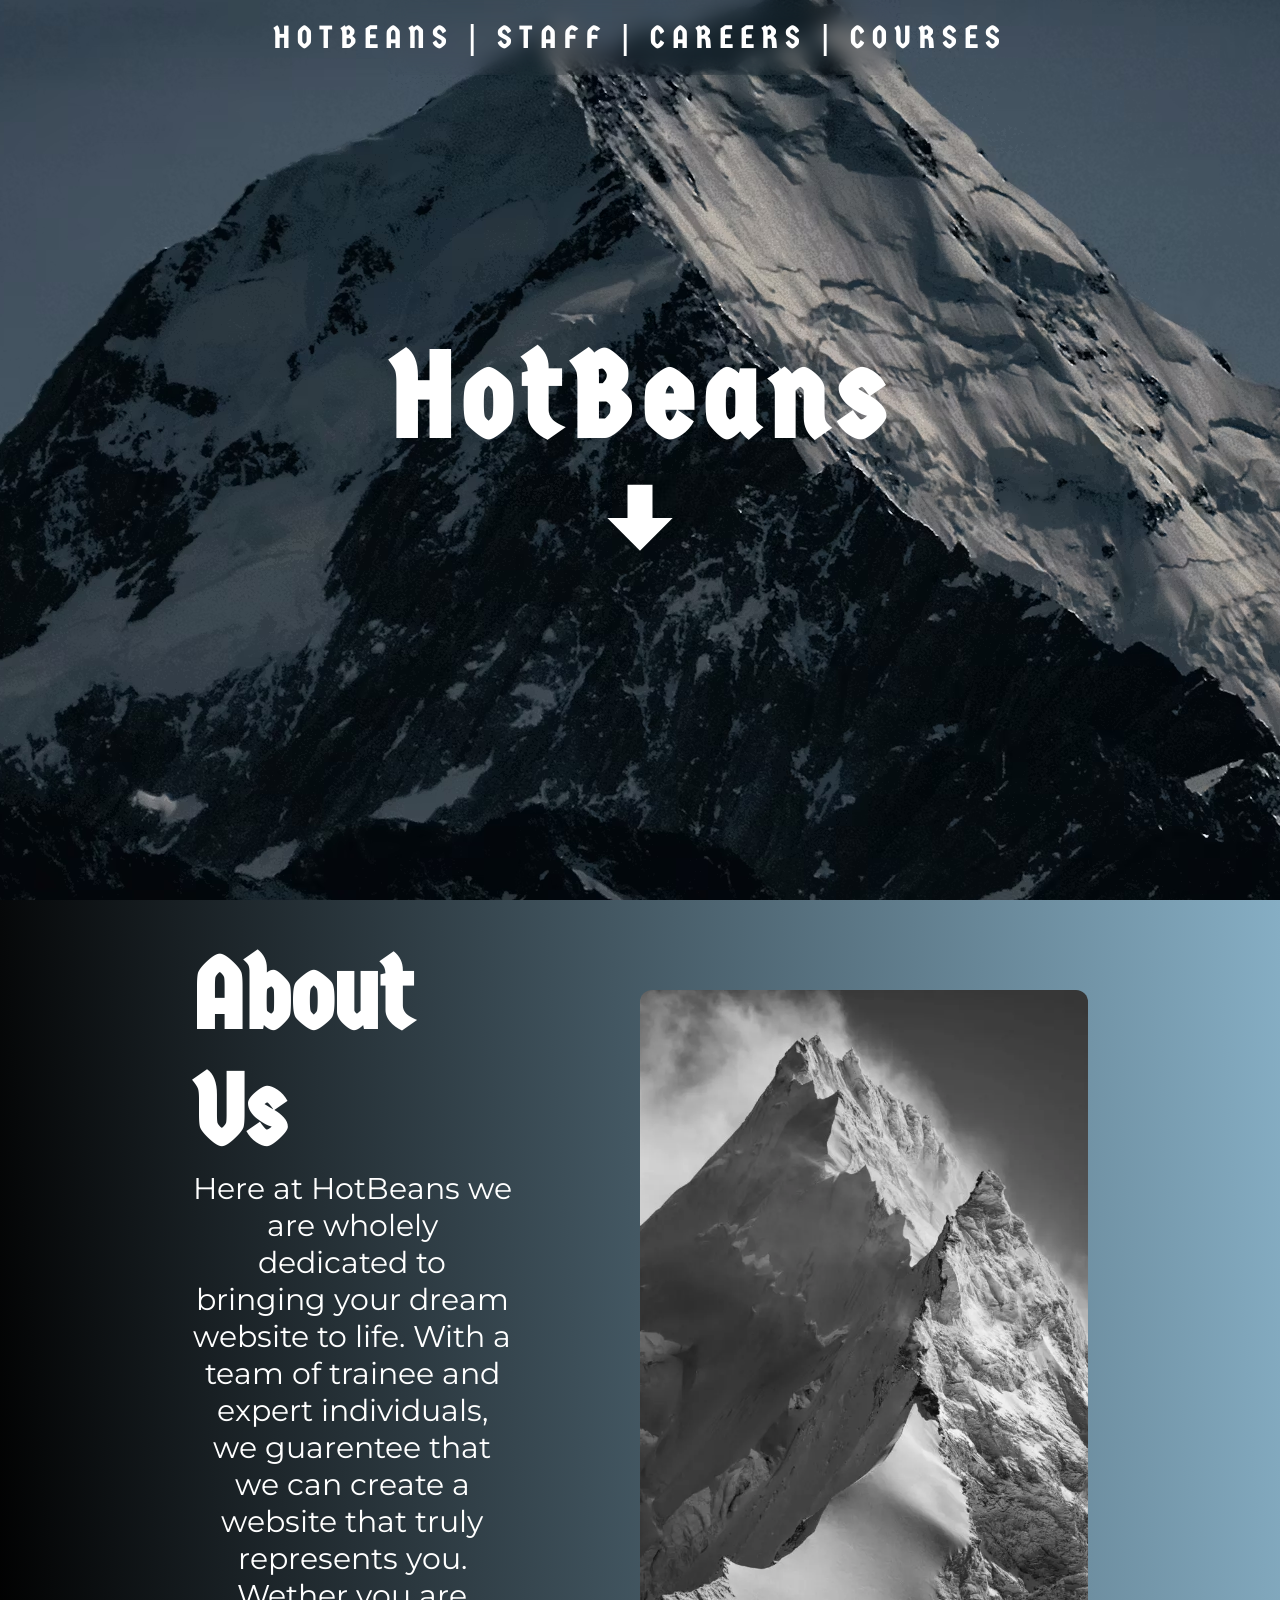
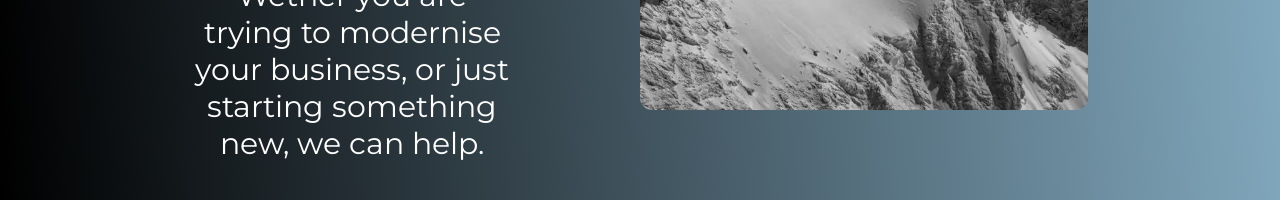
==== index.html @ 097a2b5c "Initial upload of files" ====
<!DOCTYPE html>
<html lang="en">
<head>
    <meta charset="UTF-8">
    <meta name="viewport" content="width=device-width, initial-scale=1.0">
    <title>HotBeans</title>
    <link rel="stylesheet" href="styles.css">
    <link rel="icon" href="" type="image/x-icon">
</head>
<body>

    <div id="navbar">
        <ul id="navbarList">
            <li><a class="navbarLinks" href="#titlePage">HOTBEANS</a></li>
            <li>|</li>
            <li><a class="navbarLinks" href="staff.html">STAFF</a></li>
            <li>|</li>
            <li><a class="navbarLinks" href="careers.html">CAREERS</a></li>
            <li>|</li>
            <li><a class="navbarLinks" href="courses.html">COURSES</a></li>
        </ul>
    </div>

    <section id="titlePage">
        <h1 id="title"><a class="navbarLinks" href="#companyProfile">HotBeans</a></h1>
        <a href="#companyProfile"><img id="downArrow"src="/img/arrow-down-bold(1).svg"></a>
    </section>

    <section id="companyProfile">
        <div id="descriptionBox">
            <h1 id="descriptionTitle">About Us</h1>
            <p id="descriptionPara">
                Here at HotBeans we are wholely dedicated to bringing your dream website to life.
                With a team of trainee and expert individuals, we guarentee that we can create a website that truly 
                represents you.
                <br>
                Wether you are trying to modernise your business, or just starting something new, we can help.
            </p>
        </div>

        <div id="image"></div>
    </section>


    
</body>
</html>
---- styles.css ----
* {
    margin: 0px;
    padding: 0px;
}

@font-face {
    font-family: Skranji;
    src: url("/fonts/Skranji/Skranji-Regular.ttf");
}
@font-face {
    font-family: Germania;
    src: url("/fonts/Germania/GermaniaOne-Regular.ttf");
}
@font-face {
    font-family: Monsterrat;
    src: url("/fonts/Monsterrat/Montserrat-VariableFont_wght.ttf");
}
:root {
    --title-font: Germania;
    --body-font: Monsterrat;
}
html {
    scroll-behavior: smooth;
}
/*Navigation bar stylings*/
body {
    display: flex;
    
    align-items: center;
    flex-direction: column;
}
#navbar {
    display: flex;
    justify-content: center;
    align-items: center;

    width: 40%;
    height: 75px;
    position: fixed;
    
    border-radius: 15px;

    backdrop-filter: blur(10px);

}
#navbarList {
    display: flex;
    gap: 15px;

    font-family: var(--title-font);
    letter-spacing: 7px;
    font-size: 2rem;
    color: white;

    list-style-type: none;
}
.navbarLinks:link,.navbarLinks:visited {
    text-decoration: none;
    color: white;
}
.navbarLinks:hover {
    color:lightskyblue;
}

/*Homepage Stylings*/
#titlePage {
    display: flex;
    flex-direction: column;
    justify-content: center;
    align-items: center;

    height: 100vh;
    width: 100vw;

    background-image: url("img/dark_mountain.avif");
    background-repeat: no-repeat;
    background-position: center;
    background-size: fill;
}
#title {
    text-align: center;

    font-family: var(--title-font);
    color: white;

    letter-spacing: 8px;
    font-size: 120px;
    
}
#downArrow {
    height: 100px;
    
    filter: invert(100%);
}
#downArrow:hover {
    filter: brightness(0) saturate(100%);
    filter: invert(64%) sepia(74%) saturate(228%) hue-rotate(162deg) brightness(104%) contrast(96%);
}

/*Homepage > Company Profile stylings*/
#companyProfile {
    display: flex;
    justify-content: center;
    align-items: center;

    gap: 10%;

    height: 100vh;
    width: 100vw;

    background: #86aec4;
    background: linear-gradient(266deg,rgba(134, 174, 196, 1) 0%, rgba(0, 0, 0, 1) 100%);
}
#descriptionBox {
    display: flex;
    flex-direction: column;
    
    justify-content: center;
    align-items: center;
    
    height: 80%;
    width: 25%;

    border-radius: 15px;
}
#descriptionTitle {
    font-size: 100px;
    font-family: var(--title-font);
    color: white;
}
#descriptionPara {
    font-size: 30px;
    color: white;

    font-family: var(--body-font);
    text-align: center;
}
#image {
    height: 80%;
    width: 35%;

    border-radius: 12px;

    background-image: url("/img/mountain-portrait.webp");
    background-repeat: no-repeat;
    background-position: center;
    background-size: cover;
}

/*Staff page stylings*/
#staff {
    display: flex;
    flex-direction: column;
    justify-content: center;
    align-items: center;

    height: 100vh;
    width: 100vw;

    background-image: url("/img/cloud-mountains.jpeg");
    background-repeat: no-repeat;
    background-position: center;
    background-size: cover;
}
#staffTitle {
    font-size: 100px;
    font-family: var(--title-font);
    color: white;
}
#staffContainer {
    display: flex;
    justify-content: space-around;
    align-items: center;
    width: 100%;
    height: 75vh;
}
.subStaffContainer {
    display: flex;
    flex-direction: column;

    justify-content: center;
    align-items: center;

    gap: 20px;

    height: 100%;
    width: 25%;
}
.staffCircleTitle {
    font-size: 50px;
    font-family: var(--title-font);
    color: white;
}
.staffCircle {
    height: 325px;
    width: 325px;

    border-radius: 165px;
    background-color: darkslategray;
}
.staffDesc {
    font-size: 25px;
    color: white;

    font-family: var(--body-font);
    text-align: center;
}













/*Placeholder stuff*/

#courses {
    display: flex;
    justify-content: center;
    align-items: center;

    height: 100vh;
    width: 100vw;

    background-color: grey; 
}
#careers {
    display: flex;
    justify-content: center;
    align-items: center;

    height: 100vh;
    width: 100vw;

    background-color: grey; 
}
#placeholderText {
    font-family: Skranji;
    font-size: 150px;
    text-align: center;
    color: black;
}
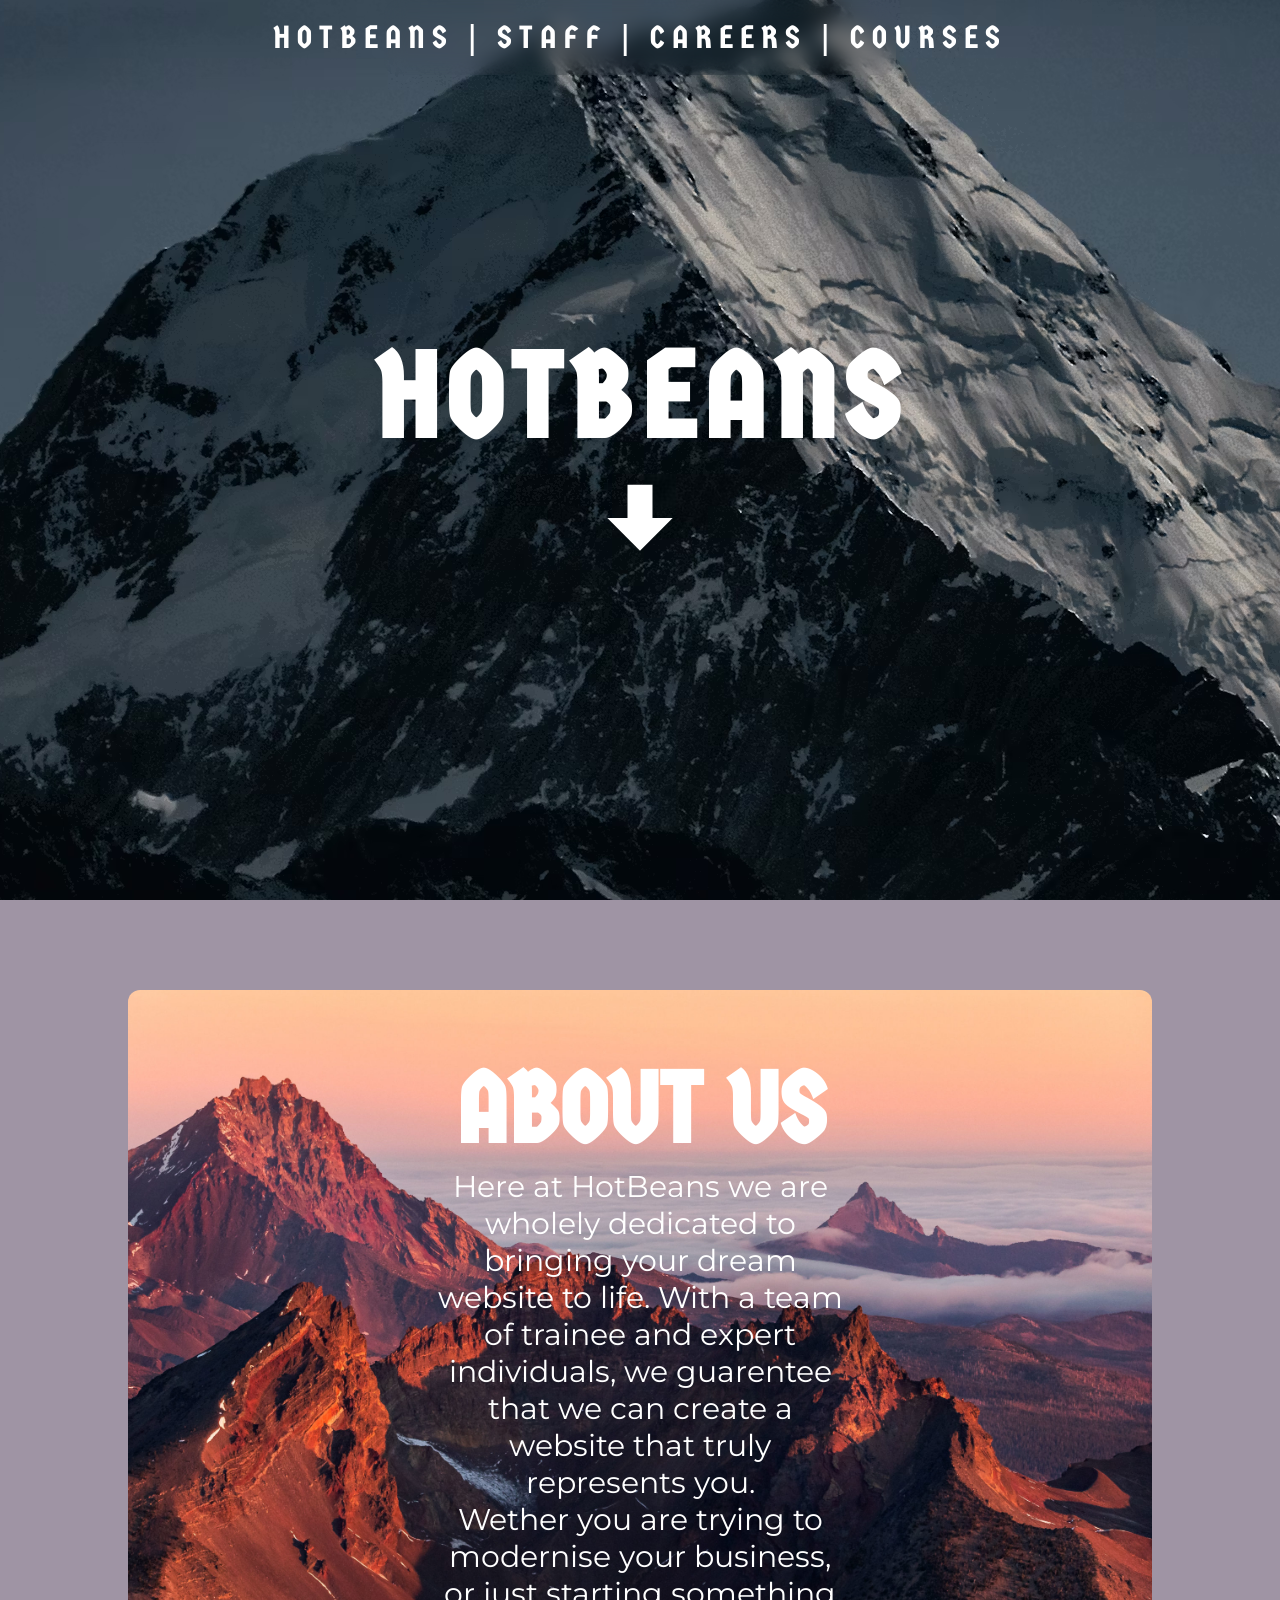
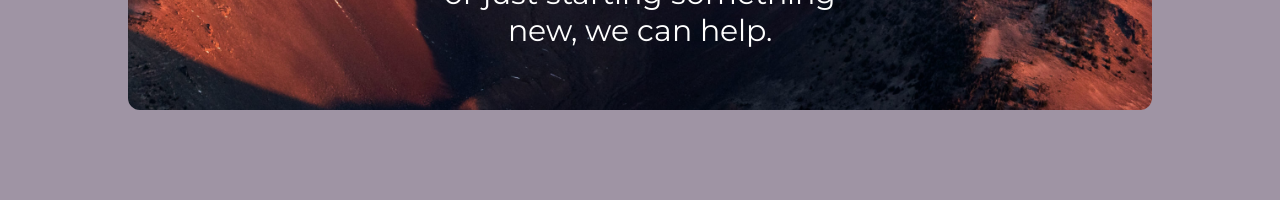
==== commit c5e3430d: "Added careers page. Also updated mobile view for staff and career page." ====
--- a/index.html
+++ b/index.html
@@ -5,7 +5,7 @@
     <meta name="viewport" content="width=device-width, initial-scale=1.0">
     <title>HotBeans</title>
     <link rel="stylesheet" href="styles.css">
-    <link rel="icon" href="" type="image/x-icon">
+    <link rel="icon" href="/img/icons/code-block-tags.svg" type="image/x-icon">
 </head>
 <body>
 
@@ -22,13 +22,15 @@
     </div>
 
     <section id="titlePage">
-        <h1 id="title"><a class="navbarLinks" href="#companyProfile">HotBeans</a></h1>
-        <a href="#companyProfile"><img id="downArrow"src="/img/arrow-down-bold(1).svg"></a>
+        <h1 id="title"><a class="navbarLinks" href="#companyProfile">HOTBEANS</a></h1>
+        <a href="#companyProfile"><img id="downArrow"src="/img/icons/arrow-down-bold(1).svg"></a>
     </section>
 
     <section id="companyProfile">
-        <div id="descriptionBox">
-            <h1 id="descriptionTitle">About Us</h1>
+
+
+        <div id="image">        <div id="descriptionBox">
+            <h1 id="descriptionTitle">ABOUT US</h1>
             <p id="descriptionPara">
                 Here at HotBeans we are wholely dedicated to bringing your dream website to life.
                 With a team of trainee and expert individuals, we guarentee that we can create a website that truly 
@@ -37,8 +39,7 @@
                 Wether you are trying to modernise your business, or just starting something new, we can help.
             </p>
         </div>
-
-        <div id="image"></div>
+    </div>
     </section>
 
 
--- a/styles.css
+++ b/styles.css
@@ -2,7 +2,6 @@
     margin: 0px;
     padding: 0px;
 }
-
 @font-face {
     font-family: Skranji;
     src: url("/fonts/Skranji/Skranji-Regular.ttf");
@@ -18,10 +17,14 @@
 :root {
     --title-font: Germania;
     --body-font: Monsterrat;
+    --silly-font: Skranji;
+
+    --hover-color: lightskyblue;
 }
 html {
     scroll-behavior: smooth;
 }
+
 /*Navigation bar stylings*/
 body {
     display: flex;
@@ -59,7 +62,7 @@
     color: white;
 }
 .navbarLinks:hover {
-    color:lightskyblue;
+    color:var(--hover-color);
 }
 
 /*Homepage Stylings*/
@@ -72,7 +75,7 @@
     height: 100vh;
     width: 100vw;
 
-    background-image: url("img/dark_mountain.avif");
+    background-image: url("img/bg/dark_mountain.avif");
     background-repeat: no-repeat;
     background-position: center;
     background-size: fill;
@@ -97,6 +100,23 @@
     filter: invert(64%) sepia(74%) saturate(228%) hue-rotate(162deg) brightness(104%) contrast(96%);
 }
 
+/*Media stylings for mobile, homepage and navbar only*/
+@media screen and (max-width: 950px){
+    #navbar {
+        width: 100%;
+        height: 45px;
+
+        border-radius: 0px;
+    }
+    #navbarList {
+        letter-spacing: 3px;
+        font-size: 0.75rem;
+    }
+    #title {
+        font-size: 75px;
+    }
+}
+
 /*Homepage > Company Profile stylings*/
 #companyProfile {
     display: flex;
@@ -108,8 +128,8 @@
     height: 100vh;
     width: 100vw;
 
-    background: #86aec4;
-    background: linear-gradient(266deg,rgba(134, 174, 196, 1) 0%, rgba(0, 0, 0, 1) 100%);
+    background: #9f94a4;
+    
 }
 #descriptionBox {
     display: flex;
@@ -119,7 +139,7 @@
     align-items: center;
     
     height: 80%;
-    width: 25%;
+    width: 40%;
 
     border-radius: 15px;
 }
@@ -136,15 +156,38 @@
     text-align: center;
 }
 #image {
+    display: flex;
+    justify-content: center;
+    align-items: center;
+
     height: 80%;
-    width: 35%;
+    width: 80%;
 
     border-radius: 12px;
 
-    background-image: url("/img/mountain-portrait.webp");
-    background-repeat: no-repeat;
-    background-position: center;
-    background-size: cover;
+    background-image: url("/img/bg/mountains-aerial.jpg");
+    background-repeat: no-repeat;
+    background-position: center;
+    background-size: cover;
+}
+
+/*Media stylings for mobile, about us page only*/
+@media screen and (max-width: 950px) {
+    #image {
+        width: 95%;
+        height: 98%;
+    }
+    #descriptionBox {
+        width: 85%;
+        gap: 25px;
+    }
+    #descriptionTitle {
+        font-size: 60px;
+    }
+    #descriptionPara {
+        font-size: 25px;
+    }
+
 }
 
 /*Staff page stylings*/
@@ -157,7 +200,7 @@
     height: 100vh;
     width: 100vw;
 
-    background-image: url("/img/cloud-mountains.jpeg");
+    background-image: url("/img/bg/cloud-mountains.jpeg");
     background-repeat: no-repeat;
     background-position: center;
     background-size: cover;
@@ -171,8 +214,9 @@
     display: flex;
     justify-content: space-around;
     align-items: center;
+
     width: 100%;
-    height: 75vh;
+    height: 65vh;
 }
 .subStaffContainer {
     display: flex;
@@ -181,10 +225,10 @@
     justify-content: center;
     align-items: center;
 
-    gap: 20px;
+    gap: 35px;
 
     height: 100%;
-    width: 25%;
+    width: 22%;
 }
 .staffCircleTitle {
     font-size: 50px;
@@ -196,52 +240,331 @@
     width: 325px;
 
     border-radius: 165px;
-    background-color: darkslategray;
+}
+.staffPosi {
+    font-size: 25px;
+    color: white;
+
+    font-family: var(--body-font);
+    text-align: center;
 }
 .staffDesc {
-    font-size: 25px;
-    color: white;
-
-    font-family: var(--body-font);
-    text-align: center;
-}
-
-
-
-
-
-
-
-
-
-
-
-
-
-/*Placeholder stuff*/
-
-#courses {
-    display: flex;
-    justify-content: center;
-    align-items: center;
+    font-size: 20px;
+    color: white;
+
+    font-family: var(--body-font);
+    text-align: center;
+}
+.staffIconContainer {
+    display: flex;
+    justify-content: space-around;
+
+    height: 50px;
+    width: 50%;
+}
+#helenY {
+    background-image: url("/img/staff/helenY.avif");
+    background-repeat: no-repeat;
+    background-position: center;
+    background-size: cover;
+}
+#jackYaeger {
+    background-image: url("/img/staff/jackYaeger.webp");
+    background-repeat: no-repeat;
+    background-position: center;
+    background-size: cover;
+}
+#julianBartz {
+    background-image: url("/img/staff/julianBa.jpg");
+    background-repeat: no-repeat;
+    background-position: top;
+    background-size: cover;
+}
+#amyWilliams {
+    background-image: url("/img/staff/amyW.avif");
+    background-repeat: no-repeat;
+    background-position: center;
+    background-size: cover;
+}
+.staffIcons {
+    filter: invert(100%);
+}
+.staffIcons:hover {
+    filter: brightness(0) saturate(100%);
+    filter: invert(64%) sepia(74%) saturate(228%) hue-rotate(162deg) brightness(104%) contrast(96%);
+}
+
+/*media stylings for staff page*/
+@media screen and (max-width: 950px) {
+    #staff {
+        height: 335vh;
+
+        align-items: center;
+        justify-content: flex-start;
+        gap: 30px;
+
+        background-image: url("/img/bg/long-mobile-background.jpg");
+        background-color: #86aec4;
+    }
+    #staffTitle {
+        margin-top: 50px;
+        font-size: 40px;
+    }
+    #staffContainer {
+        flex-direction: column;
+    }
+    .subStaffContainer {
+        height: auto;
+        width: 100%;
+        margin-top: 35px;
+        margin-bottom: 30px;
+    }
+    .staffCircle {
+        height: 280px;
+        width: 280px;
+
+        border-radius: 140px;
+    }
+}
+
+/*Stylings for careers page*/
+#careers {
+    display: flex;
+    flex-direction: column;
+    justify-content: center;
+    align-items: center;
+
+    gap:30px;
 
     height: 100vh;
     width: 100vw;
 
-    background-color: grey; 
-}
-#careers {
-    display: flex;
+    background-image: url("/img/bg/mountain-man-darker.webp");
+    background-repeat: no-repeat;
+    background-position: center;
+    background-size: cover;
+}
+#careersQuestion {
+    font-size: 100px;
+    font-family: var(--title-font);
+
+    text-align: center;
+    color: white;
+}
+#descBox {
+    display: flex;
+
+    justify-content: space-around;
+    align-items: center;
+
+    flex-direction: column;
+}
+#careersDesc {
+    font-size: 20px;
+    color: white;
+
+    font-family: var(--body-font);
+    text-align: center;
+}
+#applyNowBox {
+    display: flex;
+
+    justify-content: center;
+    align-items: center;
+
+    flex-direction: column;
+}
+#applyButton {
+    font-size: 75px;
+    font-family: var(--title-font);
+    color: white; 
+}
+#applyButton:hover {
+    color: var(--hover-color);
+}
+/*media stylings for careers homepage*/
+@media screen and (max-width: 950px) {
+    #careersQuestion {
+        font-size: 60px;
+    }
+}
+
+/*Careers > application form styling*/
+#application {
+    display: flex;
+    flex-direction: column;
     justify-content: center;
     align-items: center;
 
     height: 100vh;
     width: 100vw;
 
+    background-image: url("/img/bg/mountain-roads-darker.jpg");
+    background-repeat: no-repeat;
+    background-position: center;
+    background-size: cover;
+}
+#formContainer {
+    display: flex;
+
+    flex-direction: column;
+    justify-content: center;
+
+    align-items: center;
+    height: 80%;
+    width: 60%;
+
+}
+#applicationForm {
+    display: flex;
+    flex-direction: column;
+
+    justify-content: center;
+    align-items: center;
+
+    gap:25px;
+
+    height: 100%;
+    width: 100%;
+    
+    font-family: var(--body-font);
+}
+#applicationTitle {
+    font-size: 100px;
+    font-family: var(--title-font);
+    color: white;
+}
+#applicationDisc {
+    font-size: 20px;
+    color: white;
+
+    font-family: var(--body-font);
+    text-align: center;
+}
+.formObject {
+    height: 7%;
+    width: 30%;
+
+    text-align: center;
+    font-size: 30px;
+    color: white;
+    font-family: var(--body-font);
+
+    background-color: transparent;
+    backdrop-filter: blur(50px);
+
+    border-radius: 12px;
+    border-style: none;
+    border: thin white solid;
+}
+.textAreaCV {
+    height: 20%;
+    width: 35%;
+    resize: none;
+
+    background-color: transparent;
+    backdrop-filter: blur(8px);
+
+    text-align: center;
+    color: white;
+    font-size: 30px;
+    font-family: var(--body-font);
+
+    border-radius: 12px;
+    border-style: none;
+    border: thin white solid;
+}
+#labelCV {
+    color: white;
+    font-size: 30px;
+    font-family: var(--body-font);
+}
+#cvForm {
+    text-align: center;
+    color: white;
+}
+#submitButton {
+    height: 7%;
+    width: 20%;
+
+    text-align: center;
+    font-size: 30px;
+    color: white;
+    font-family: var(--body-font);
+
+    background-color: transparent;
+    backdrop-filter: blur(50px);
+
+    border-radius: 12px;
+    border-style: none;
+    border: thin white solid;
+}
+#submitButton:hover {
+    background-color: var(--hover-color);
+}
+/*Application form media stylings*/
+@media screen and (max-width: 950px){
+    #formContainer {
+        height: 95%;
+        width: 100%;
+    }
+    #applicationForm {
+        gap: 10px;
+    }
+    #applicationTitle {
+        font-size: 60px;
+        text-align: center;
+        margin-top: 30px;
+    }
+    .formObject {
+        width: 95%;
+        font-size: 20px;
+    }
+    .textAreaCV {
+        width: 95%;
+        font-size: 20px;
+    }
+    #submitButton {
+        height: 10%;
+        width: 40%;
+    }
+}
+
+
+
+
+
+
+
+
+
+
+
+
+
+
+
+
+
+
+
+
+
+/*Placeholder stuff*/
+
+#courses {
+    display: flex;
+    justify-content: center;
+    align-items: center;
+
+    height: 100vh;
+    width: 100vw;
+
     background-color: grey; 
 }
+
 #placeholderText {
-    font-family: Skranji;
+    font-family: var(--silly-font);
     font-size: 150px;
     text-align: center;
     color: black;
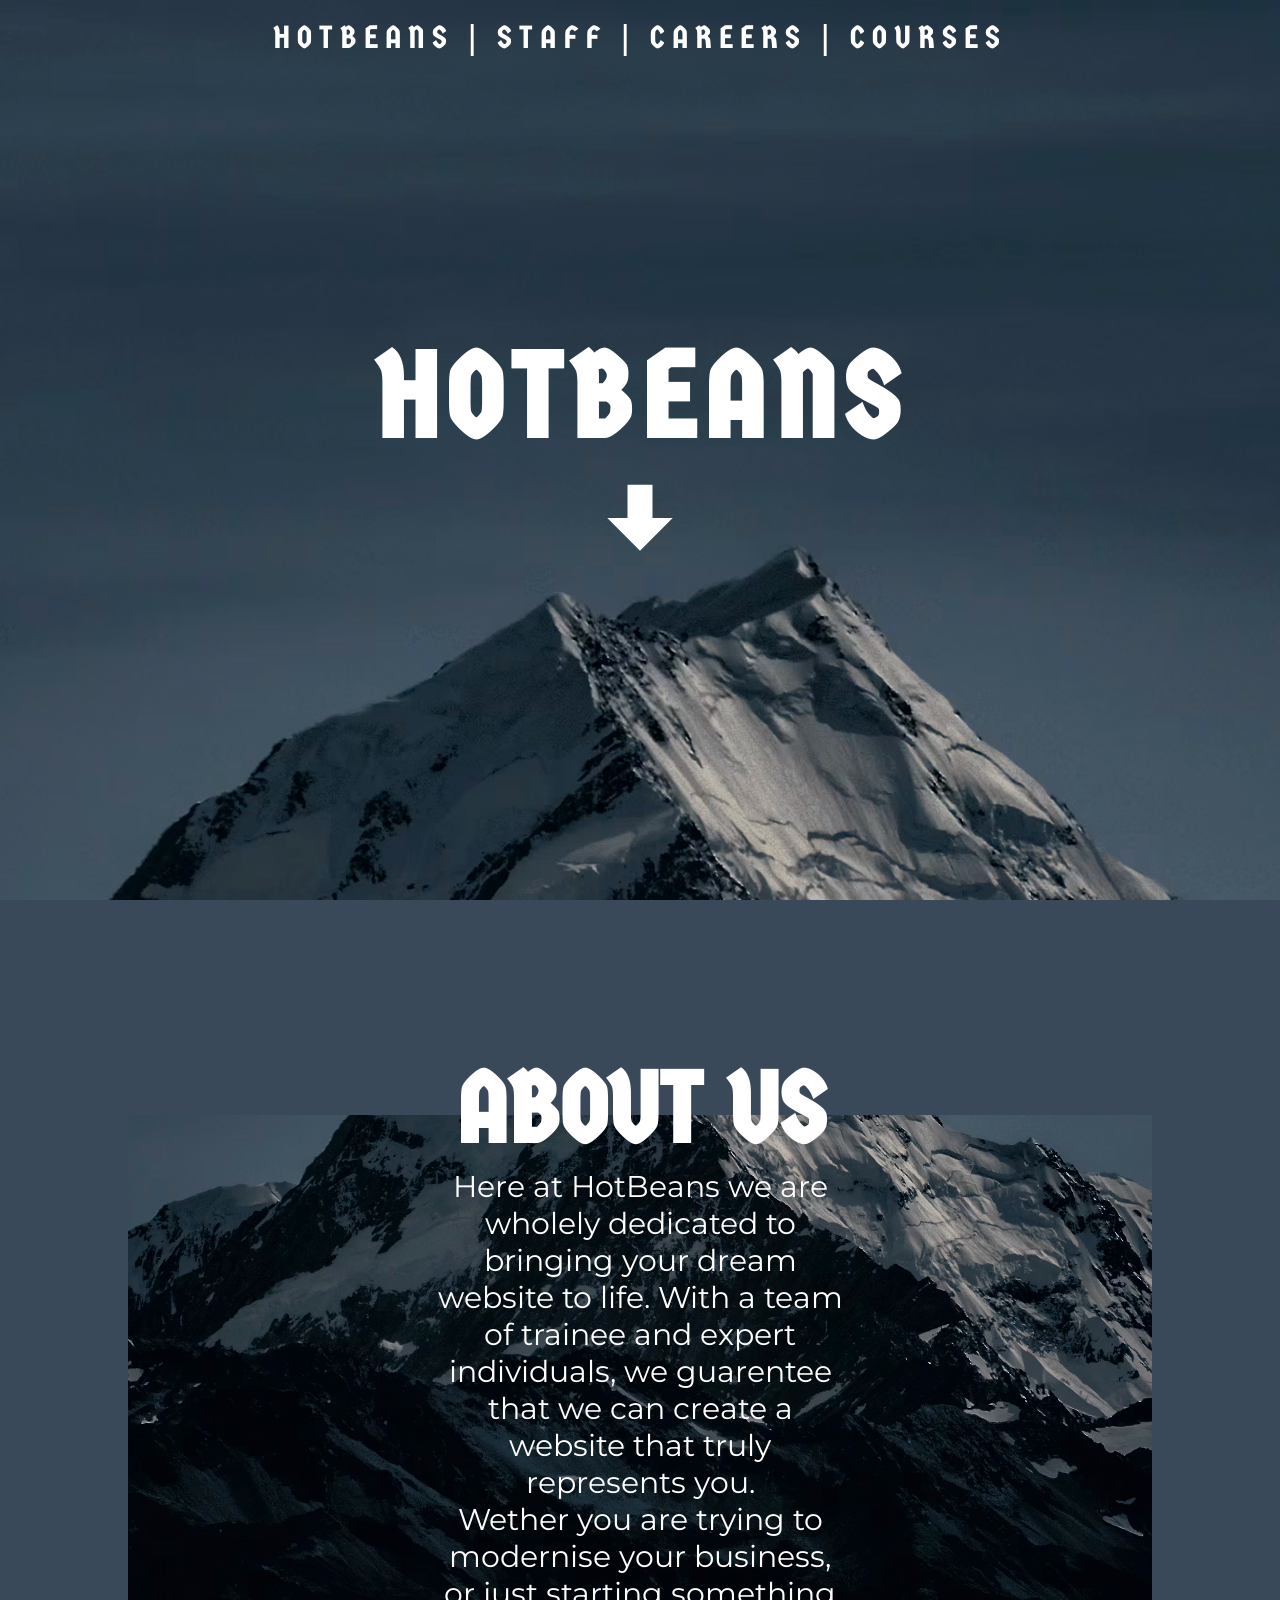
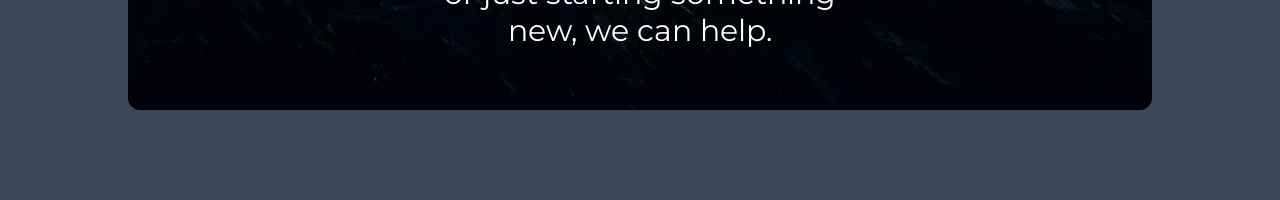
==== commit c2f33dd4: "Added new backgrounds" ====
--- a/index.html
+++ b/index.html
@@ -5,7 +5,7 @@
     <meta name="viewport" content="width=device-width, initial-scale=1.0">
     <title>HotBeans</title>
     <link rel="stylesheet" href="styles.css">
-    <link rel="icon" href="/img/icons/code-block-tags.svg" type="image/x-icon">
+    <link rel="icon" href="img/icons/code-block-tags.svg" type="image/x-icon">
 </head>
 <body>
 
@@ -23,7 +23,7 @@
 
     <section id="titlePage">
         <h1 id="title"><a class="navbarLinks" href="#companyProfile">HOTBEANS</a></h1>
-        <a href="#companyProfile"><img id="downArrow"src="/img/icons/arrow-down-bold(1).svg"></a>
+        <a href="#companyProfile"><img id="downArrow"src="img/icons/arrow-down-bold(1).svg"></a>
     </section>
 
     <section id="companyProfile">
--- a/styles.css
+++ b/styles.css
@@ -2,18 +2,22 @@
     margin: 0px;
     padding: 0px;
 }
+
 @font-face {
     font-family: Skranji;
-    src: url("/fonts/Skranji/Skranji-Regular.ttf");
-}
+    src: url("fonts/Skranji/Skranji-Regular.ttf");
+}
+
 @font-face {
     font-family: Germania;
-    src: url("/fonts/Germania/GermaniaOne-Regular.ttf");
-}
+    src: url("fonts/Germania/GermaniaOne-Regular.ttf");
+}
+
 @font-face {
     font-family: Monsterrat;
-    src: url("/fonts/Monsterrat/Montserrat-VariableFont_wght.ttf");
-}
+    src: url("fonts/Monsterrat/Montserrat-VariableFont_wght.ttf");
+}
+
 :root {
     --title-font: Germania;
     --body-font: Monsterrat;
@@ -21,6 +25,7 @@
 
     --hover-color: lightskyblue;
 }
+
 html {
     scroll-behavior: smooth;
 }
@@ -32,6 +37,7 @@
     align-items: center;
     flex-direction: column;
 }
+
 #navbar {
     display: flex;
     justify-content: center;
@@ -46,6 +52,7 @@
     backdrop-filter: blur(10px);
 
 }
+
 #navbarList {
     display: flex;
     gap: 15px;
@@ -57,10 +64,12 @@
 
     list-style-type: none;
 }
+
 .navbarLinks:link,.navbarLinks:visited {
     text-decoration: none;
     color: white;
 }
+
 .navbarLinks:hover {
     color:var(--hover-color);
 }
@@ -75,11 +84,12 @@
     height: 100vh;
     width: 100vw;
 
-    background-image: url("img/bg/dark_mountain.avif");
+    background-image: url("img/bg/dark_mountain_top3.avif");
     background-repeat: no-repeat;
-    background-position: center;
-    background-size: fill;
-}
+    background-position: top;
+    background-size: cover;
+}
+
 #title {
     text-align: center;
 
@@ -90,11 +100,13 @@
     font-size: 120px;
     
 }
+
 #downArrow {
     height: 100px;
     
     filter: invert(100%);
 }
+
 #downArrow:hover {
     filter: brightness(0) saturate(100%);
     filter: invert(64%) sepia(74%) saturate(228%) hue-rotate(162deg) brightness(104%) contrast(96%);
@@ -108,10 +120,12 @@
 
         border-radius: 0px;
     }
+
     #navbarList {
         letter-spacing: 3px;
         font-size: 0.75rem;
     }
+
     #title {
         font-size: 75px;
     }
@@ -128,9 +142,10 @@
     height: 100vh;
     width: 100vw;
 
-    background: #9f94a4;
+    background: #3a4959;
     
 }
+
 #descriptionBox {
     display: flex;
     flex-direction: column;
@@ -143,11 +158,13 @@
 
     border-radius: 15px;
 }
+
 #descriptionTitle {
     font-size: 100px;
     font-family: var(--title-font);
     color: white;
 }
+
 #descriptionPara {
     font-size: 30px;
     color: white;
@@ -155,6 +172,7 @@
     font-family: var(--body-font);
     text-align: center;
 }
+
 #image {
     display: flex;
     justify-content: center;
@@ -165,10 +183,10 @@
 
     border-radius: 12px;
 
-    background-image: url("/img/bg/mountains-aerial.jpg");
+    background-image: url("img/bg/dark_mountain_bottom3.avif");
     background-repeat: no-repeat;
-    background-position: center;
-    background-size: cover;
+    background-position: bottom;
+    background-size: 150%;
 }
 
 /*Media stylings for mobile, about us page only*/
@@ -177,13 +195,16 @@
         width: 95%;
         height: 98%;
     }
+
     #descriptionBox {
         width: 85%;
         gap: 25px;
     }
+
     #descriptionTitle {
         font-size: 60px;
     }
+
     #descriptionPara {
         font-size: 25px;
     }
@@ -200,24 +221,28 @@
     height: 100vh;
     width: 100vw;
 
-    background-image: url("/img/bg/cloud-mountains.jpeg");
+    background-image: url("img/bg/dark-ocean.jpg");
     background-repeat: no-repeat;
     background-position: center;
     background-size: cover;
 }
+
 #staffTitle {
-    font-size: 100px;
-    font-family: var(--title-font);
-    color: white;
-}
+    font-size: 90px;
+    font-family: var(--title-font);
+    color: white;
+    padding-bottom: 25px;
+}
+
 #staffContainer {
     display: flex;
     justify-content: space-around;
     align-items: center;
 
     width: 100%;
-    height: 65vh;
-}
+    height: 70%;
+}
+
 .subStaffContainer {
     display: flex;
     flex-direction: column;
@@ -230,17 +255,20 @@
     height: 100%;
     width: 22%;
 }
+
 .staffCircleTitle {
-    font-size: 50px;
-    font-family: var(--title-font);
-    color: white;
-}
+    font-size: 35px;
+    font-family: var(--body-font);
+    color: white;
+}
+
 .staffCircle {
-    height: 325px;
-    width: 325px;
+    min-height: 325px;
+    min-width: 325px;
 
     border-radius: 165px;
 }
+
 .staffPosi {
     font-size: 25px;
     color: white;
@@ -248,6 +276,7 @@
     font-family: var(--body-font);
     text-align: center;
 }
+
 .staffDesc {
     font-size: 20px;
     color: white;
@@ -255,6 +284,7 @@
     font-family: var(--body-font);
     text-align: center;
 }
+
 .staffIconContainer {
     display: flex;
     justify-content: space-around;
@@ -262,33 +292,33 @@
     height: 50px;
     width: 50%;
 }
-#helenY {
-    background-image: url("/img/staff/helenY.avif");
+
+#helenY, #jackYaeger, #julianBartz, #amyWilliams {
     background-repeat: no-repeat;
     background-position: center;
     background-size: cover;
 }
+
+#helenY {
+    background-image: url("img/staff/helenY.avif");
+}
+
 #jackYaeger {
-    background-image: url("/img/staff/jackYaeger.webp");
-    background-repeat: no-repeat;
-    background-position: center;
-    background-size: cover;
-}
+    background-image: url("img/staff/jackYaeger.webp");
+}
+
 #julianBartz {
-    background-image: url("/img/staff/julianBa.jpg");
-    background-repeat: no-repeat;
-    background-position: top;
-    background-size: cover;
-}
+    background-image: url("img/staff/julianBa.jpg");
+}
+
 #amyWilliams {
-    background-image: url("/img/staff/amyW.avif");
-    background-repeat: no-repeat;
-    background-position: center;
-    background-size: cover;
-}
+    background-image: url("img/staff/amyW.avif");
+}
+
 .staffIcons {
     filter: invert(100%);
 }
+
 .staffIcons:hover {
     filter: brightness(0) saturate(100%);
     filter: invert(64%) sepia(74%) saturate(228%) hue-rotate(162deg) brightness(104%) contrast(96%);
@@ -303,22 +333,26 @@
         justify-content: flex-start;
         gap: 30px;
 
-        background-image: url("/img/bg/long-mobile-background.jpg");
+        background-image: url("img/bg/long-mobile-background.jpg");
         background-color: #86aec4;
     }
+
     #staffTitle {
         margin-top: 50px;
         font-size: 40px;
     }
+
     #staffContainer {
         flex-direction: column;
     }
+
     .subStaffContainer {
         height: auto;
         width: 100%;
         margin-top: 35px;
         margin-bottom: 30px;
     }
+
     .staffCircle {
         height: 280px;
         width: 280px;
@@ -339,11 +373,12 @@
     height: 100vh;
     width: 100vw;
 
-    background-image: url("/img/bg/mountain-man-darker.webp");
+    background-image: url("img/bg/purple-sky-mountain-darker.jpg");
     background-repeat: no-repeat;
     background-position: center;
     background-size: cover;
 }
+
 #careersQuestion {
     font-size: 100px;
     font-family: var(--title-font);
@@ -351,6 +386,7 @@
     text-align: center;
     color: white;
 }
+
 #descBox {
     display: flex;
 
@@ -359,6 +395,7 @@
 
     flex-direction: column;
 }
+
 #careersDesc {
     font-size: 20px;
     color: white;
@@ -366,6 +403,7 @@
     font-family: var(--body-font);
     text-align: center;
 }
+
 #applyNowBox {
     display: flex;
 
@@ -374,11 +412,13 @@
 
     flex-direction: column;
 }
+
 #applyButton {
     font-size: 75px;
     font-family: var(--title-font);
     color: white; 
 }
+
 #applyButton:hover {
     color: var(--hover-color);
 }
@@ -399,11 +439,12 @@
     height: 100vh;
     width: 100vw;
 
-    background-image: url("/img/bg/mountain-roads-darker.jpg");
+    background-image: url("img/bg/dark-mountain-grass-valley-darker.jpg");
     background-repeat: no-repeat;
     background-position: center;
     background-size: cover;
 }
+
 #formContainer {
     display: flex;
 
@@ -415,6 +456,7 @@
     width: 60%;
 
 }
+
 #applicationForm {
     display: flex;
     flex-direction: column;
@@ -434,6 +476,7 @@
     font-family: var(--title-font);
     color: white;
 }
+
 #applicationDisc {
     font-size: 20px;
     color: white;
@@ -441,9 +484,10 @@
     font-family: var(--body-font);
     text-align: center;
 }
+
 .formObject {
     height: 7%;
-    width: 30%;
+    width: 50%;
 
     text-align: center;
     font-size: 30px;
@@ -457,13 +501,14 @@
     border-style: none;
     border: thin white solid;
 }
+
 .textAreaCV {
     height: 20%;
-    width: 35%;
+    width: 50%;
     resize: none;
 
     background-color: transparent;
-    backdrop-filter: blur(8px);
+    backdrop-filter: blur(50px);
 
     text-align: center;
     color: white;
@@ -474,15 +519,18 @@
     border-style: none;
     border: thin white solid;
 }
+
 #labelCV {
     color: white;
     font-size: 30px;
     font-family: var(--body-font);
 }
+
 #cvForm {
     text-align: center;
     color: white;
 }
+
 #submitButton {
     height: 7%;
     width: 20%;
@@ -499,6 +547,7 @@
     border-style: none;
     border: thin white solid;
 }
+
 #submitButton:hover {
     background-color: var(--hover-color);
 }
@@ -508,32 +557,144 @@
         height: 95%;
         width: 100%;
     }
+
     #applicationForm {
         gap: 10px;
     }
+
     #applicationTitle {
         font-size: 60px;
         text-align: center;
         margin-top: 30px;
     }
+
     .formObject {
         width: 95%;
         font-size: 20px;
     }
+
     .textAreaCV {
         width: 95%;
         font-size: 20px;
     }
+
     #submitButton {
         height: 10%;
         width: 40%;
     }
 }
 
-
-
-
-
+/*stylings for courses page*/
+#courses {
+    display: flex;
+    flex-direction: column;
+
+    justify-content: center;
+    align-items: center;
+
+    min-height: 100vh;
+    width: 100vw;
+    gap: 10px;
+
+    background-image: url("img/bg/red-dead-trees.webp");
+    background-size: cover;
+    background-position: center;
+    background-repeat: no-repeat;
+}
+
+#coursesTitle {
+    font-size: 100px;
+    font-family: var(--title-font);
+    color: white;
+    text-align: center;
+}
+
+#coursesContainer {
+    display: flex;
+
+    flex-wrap: wrap;
+    justify-content: space-around;
+
+    align-items: center;
+
+    height: 500px;
+}
+
+.courseBox {
+    display: flex;
+
+    justify-content: space-around;
+    align-items: center;
+
+    flex-direction: column;
+
+    height: 100%;
+    width: 100%;
+
+    border: thin white solid;
+    backdrop-filter: blur(8px);
+    border-radius: 12px;
+}
+
+.courseBox:hover {
+    background-color: var(--hover-color);
+    filter: drop-shadow(0 0 0.2rem var(--hover-color));
+}
+
+.courseTitles {
+    font-size: 50px;
+    font-family: var(--title-font);
+    color: white;
+}
+
+.courseLogos {
+    max-height: 200px;
+}
+
+.textBox {
+    height: 40%;
+    width: 90%;
+}
+
+.courseDescriptor {
+    text-align: center;
+    font-size: 25px;
+    color: white;
+    font-family: var(--body-font);
+}
+
+.courseLink {
+    height: 100%;
+    width: 30%;
+
+}
+
+.courseLink:link, .courseLink:visited, .courseLink:hover, .courseLink:active {
+    text-decoration: none;
+}
+
+/*Courses Media Stylings*/
+@media screen and (max-width: 950px){
+    #coursesContainer {
+        flex-direction: column;
+    }
+    .courseLink {
+        width: 80%;
+    }
+    .courseBox {
+        text-align: center;
+        
+    }
+    .courseDescriptor {
+        font-size: 11px;
+    }
+    .courseTitles {
+        font-size: 25px;
+    }
+    .courseLogos {
+        max-width: 100px;
+    }
+}
 
 
 
@@ -551,17 +712,6 @@
 
 
 /*Placeholder stuff*/
-
-#courses {
-    display: flex;
-    justify-content: center;
-    align-items: center;
-
-    height: 100vh;
-    width: 100vw;
-
-    background-color: grey; 
-}
 
 #placeholderText {
     font-family: var(--silly-font);
